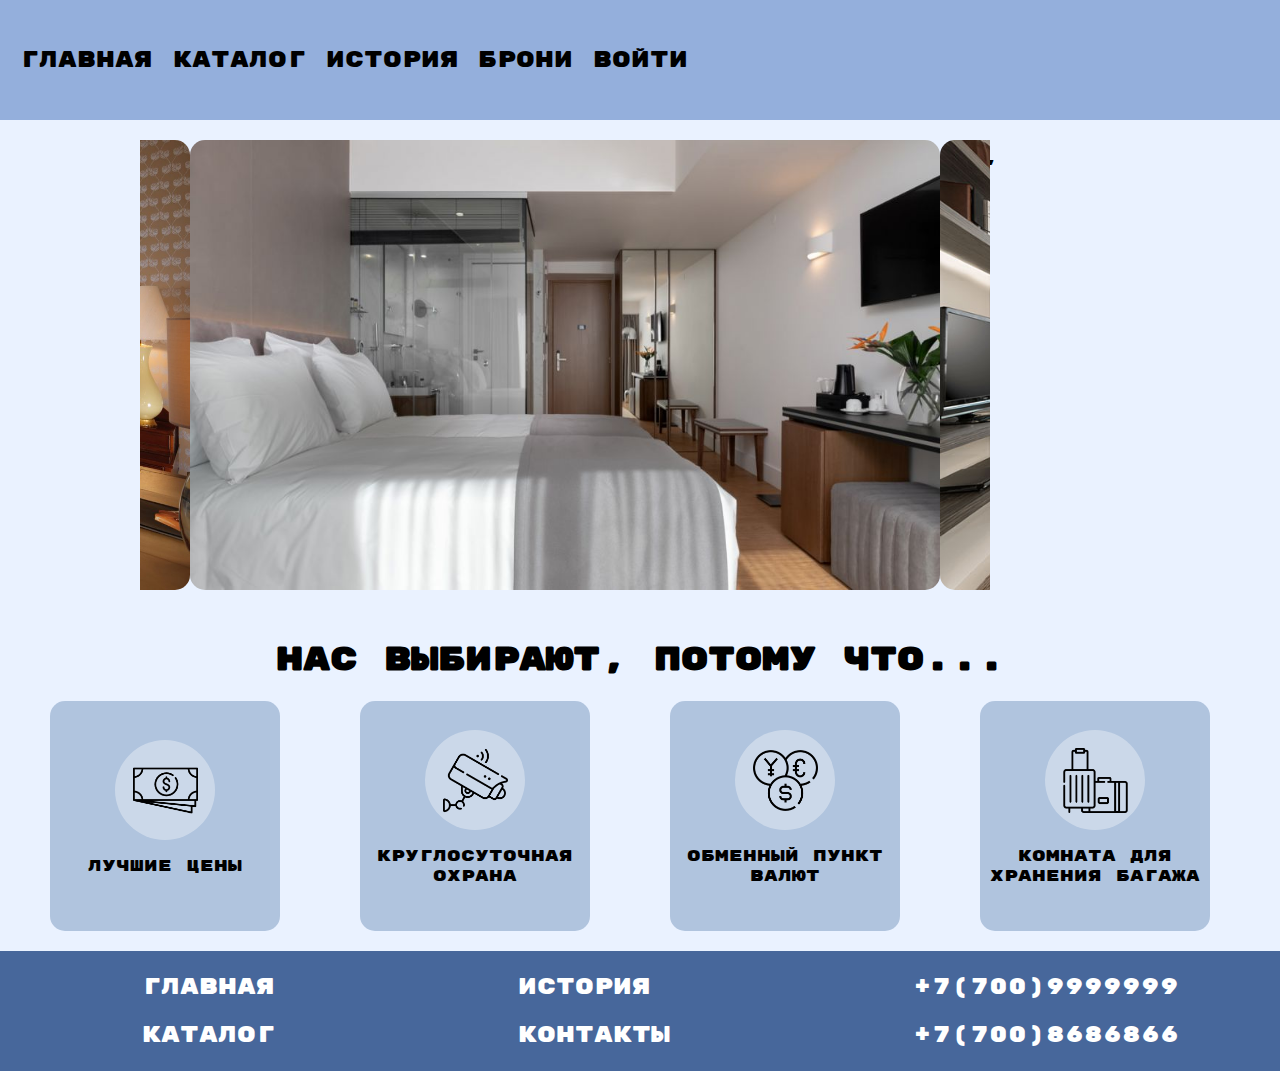
==== index.html @ e5cd8ad1 "update" ====
<!DOCTYPE html>
<html lang="en">
<head>
    <meta charset="UTF-8">
    <meta name="viewport" content="width=device-width, initial-scale=1.0">
    <title>Main</title>
    <script src="https://code.jquery.com/jquery-3.6.0.min.js"
        integrity="sha256-/xUj+3OJU5yExlq6GSYGSHk7tPXikynS7ogEvDej/m4=" crossorigin="anonymous">
        </script>
    <link rel="stylesheet" href="./css/style.css">
    <link rel="stylesheet" href="./css/header&footer.css">
    <link rel="preconnect" href="https://fonts.gstatic.com">
    <link href="https://fonts.googleapis.com/css2?family=Rubik+Mono+One&display=swap" rel="stylesheet">
</head>
<body>
    <header id="header" class="f">
        <ul id="menu">
            <li class="menu_p">
                <a href="index.html" class="menu_pText">главная</a>
            </li>
            <li class="menu_p">
                <a href="catalog.html" class="menu_pText">каталог</a>
            </li>
            <li class="menu_p">
                <a href="history.htlm" class="menu_pText">история брони</a>
            </li>
            <li class="menu_p">
                <a href="login.html" class="menu_pText">войти</a>
            </li>
            <div id="menu_logo">
                <img src="" alt="" id="menu_logoImg">
            </div>
        </ul>
    </header>
    <div id="body">
        <div class="row">
            <div class="slider imgs">
                <img src="./imgs/standardroom_1878.jpg" alt="" class="sliderImgs">
                <img src="./imgs/junior-1.jpg" alt="" class="sliderImgs">
                <img src="./imgs/superior-room-twin.jpg" alt="" class="sliderImgs">
                <img src="./imgs/kingroom.jpg" alt="" class="sliderImgs">
            </div>
            <div class="text">
                <p>отель "АСТАНА"</p>
            </div>
        </div>
        <h1>нас выбирают, потому что...</h1>
        <div class="wrapper">
            <div class="card">
                <div class="cardImgBlock">
                    <img src="./imgs/cash.png" alt="" class="card_img">
                </div>
                
                <p>лучшие цены</p>
            </div>
            <div class="card">
                <div class="cardImgBlock">
                    <img src="./imgs/surveillance.png" alt="" class="card_img">
                </div>
                <p>круглосуточная охрана</p>
            </div>
            <div class="card">
                <div class="cardImgBlock">
                    <img src="./imgs/exchange.png" alt="" class="card_img">
                </div>
                <p>обменный пункт валют</p>
            </div>
            <div class="card">
                <div class="cardImgBlock">
                    <img src="./imgs/suitcase.png" alt="" class="card_img">
                </div>
                <p>комната для хранения багажа</p>
            </div>
        </div>
    </div>
    <footer id="footer" class="f">
        <ul class="fMenu">
            <li class="menu_p">
                <a href="index.html" class="menu_pText white">главная</a>
            </li>
            <li class="menu_p">
                <a href="catalog.html" class="menu_pText white">каталог</a>
            </li>
        </ul>
        <ul class="fMenu">
            <li class="menu_p">
                <a href="history.hlml" class="menu_pText white">история</a>
            </li>
            <li class="menu_p">
                <a href="contacts.html" class="menu_pText white">контакты</a>
            </li>
        </ul>
        <ul class="fMenu">
            <li class="menu_p">
                <a href="" class="menu_pText white">+7(700)9999999</a>
            </li>
            <li class="menu_p">
                <a href="" class="menu_pText white">+7(700)8686866</a>
            </li>
        </ul>
    </footer>
    <script src="./js/slick.min.js"></script>
    <script src="./js/script.js"></script>
</body>
</html>
---- css/style.css ----
#body{
    font-family: 'Rubik Mono One';
    background-color: #EAF2FF;
    padding: 20px;
}
.row{
    display: grid;
    grid-template-columns: 600px 400px;
    justify-content: space-around;
}
.imgs{
    width: 850px;
    height: 450px;
    border-radius: 15px;
    
}
.sliderImgs{
    width: 810px;
    height: 450px;
    border-radius: 15px;
}
h1{
    text-align: center;
    margin-top: 50px;
}
.wrapper{
    display: grid;
    grid-template-columns: 250px 250px 250px 250px;
    justify-content: space-around;
    
}
.card{
    width: 230px;
    height: 230px;
    border-radius: 15px;
    background-color: lightsteelblue;
    display: flex;
    flex-direction: column;
    align-items: center;
    text-align: center;
    justify-content: center;
}
.cardImgBlock{
    width: 100px;
    height: 100px;
    border-radius: 50%;
    background-color: rgba(255, 255, 255, 0.349);
    display: flex;
    justify-content: center;
    
    align-items: center;
}
.card_img{
    width: 65px;
    height: 65px;
}


.slick-track{
    display: flex;
    align-items: flex-start;
}
.slick-list{
    overflow: hidden ;
}
.slider-items{
    outline: none;
}
.slider .slick-arrow{
    position: absolute;
    top: 50%;
    z-index: 10;
    font-size: 0;
    width: 40px;
    height: 40px;

}
.slider{
    position: relative;
    padding: 0 60px;
    border-radius: 15px;
}

.slider .slick-prev{
left: 0;
background: url(./img/sl-arrow_l.svg)  100%;
background-size: cover;
border: none !important;
outline: none;
margin-left: 10px;
}
.slider .slick-dots{
    display: flex;
    align-items:center;
justify-content: center;
}
.slider .slick-dots li{
    list-style: none;
    margin: 10px 0;
}
.slider .slick-dots button{
  font-size: 0;
  width: 10px;
  height: 10px;
  background-color: white;
  border-radius: 50%;  
}
.slider .slick-next{
    right: 0;
    background: url(./img/sl-arrow_r.svg)  100%;
    background-size: cover;
    border: none !important;
    outline: none;
    margin-right: 10px;
}
---- css/header&footer.css ----
.f{
    font-family: 'Rubik Mono One';
}
#header{
    background-color: #94AFDC;
    height: 120px;
    width: 100%;
    display: flex;
    flex-direction: row;
    align-items: center;
}
body{
    margin: 0;
}
#menu{
    list-style: none;
    display: flex;
    flex-direction: row;
    padding: 10px;
    margin: 0;
}
.menu_p{
    padding: 10px;
}
.menu_pText{
    text-decoration: none;
    color: black;
    font-size: 22px;
}
.menu_pText:hover{
    color: lightslategray;
}
#footer{
    background-color: #47679B;
    width: 100%;
    height: 120px;
    display: flex;
    flex-direction: row;
    align-items: center;
    justify-content: space-around;
}
.fMenu{
    list-style: none;
}
.white{
    color: white;
}
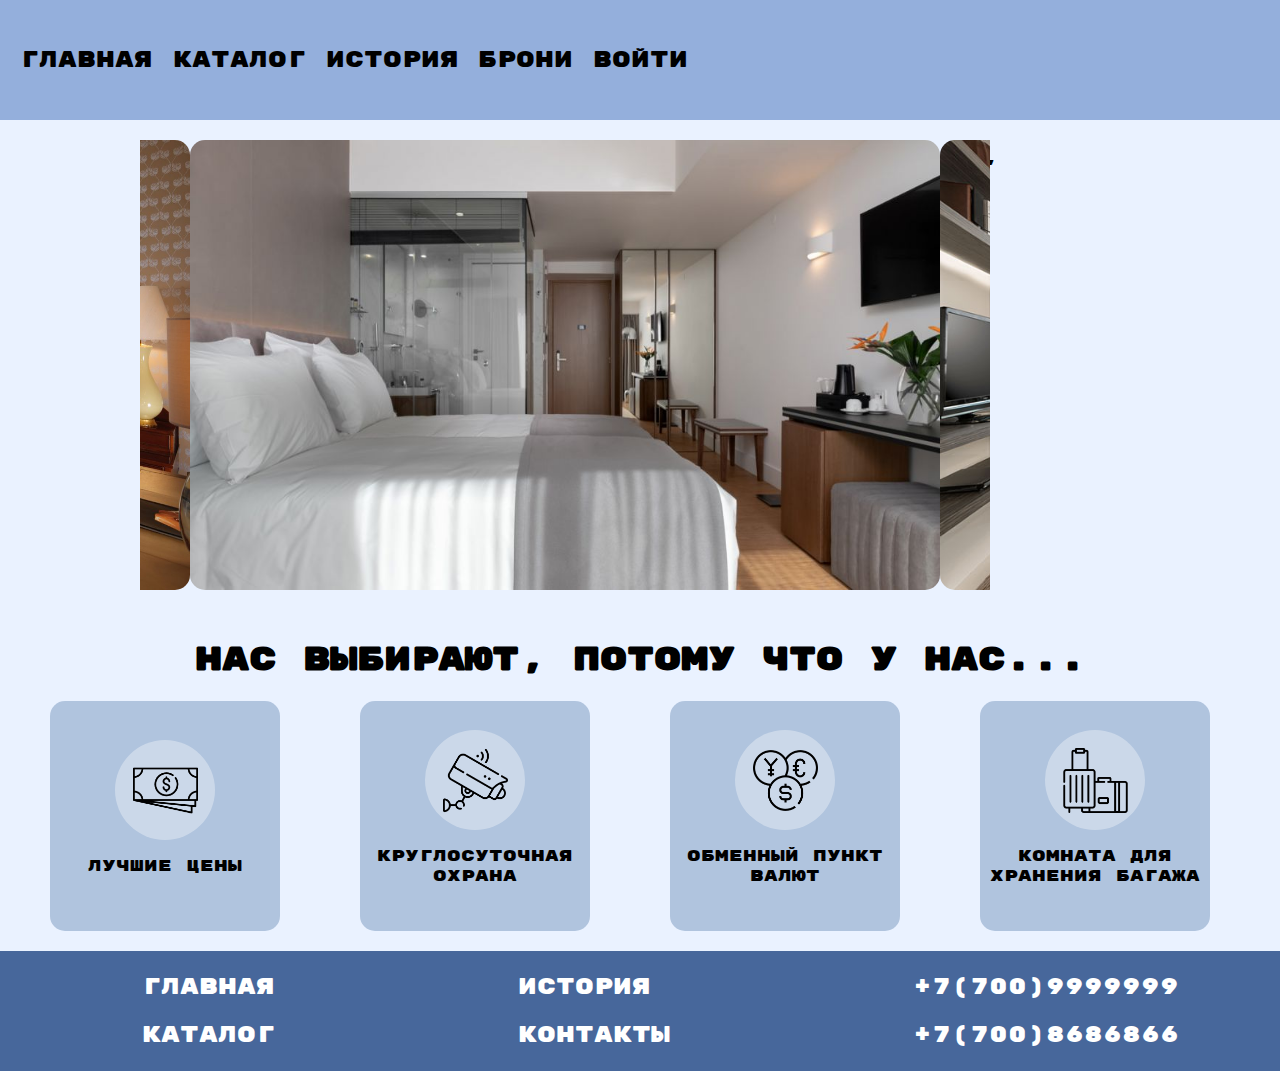
==== commit 060b6f71: "update" ====
--- a/index.html
+++ b/index.html
@@ -44,7 +44,7 @@
                 <p>отель "АСТАНА"</p>
             </div>
         </div>
-        <h1>нас выбирают, потому что...</h1>
+        <h1>нас выбирают, потому что у нас...</h1>
         <div class="wrapper">
             <div class="card">
                 <div class="cardImgBlock">
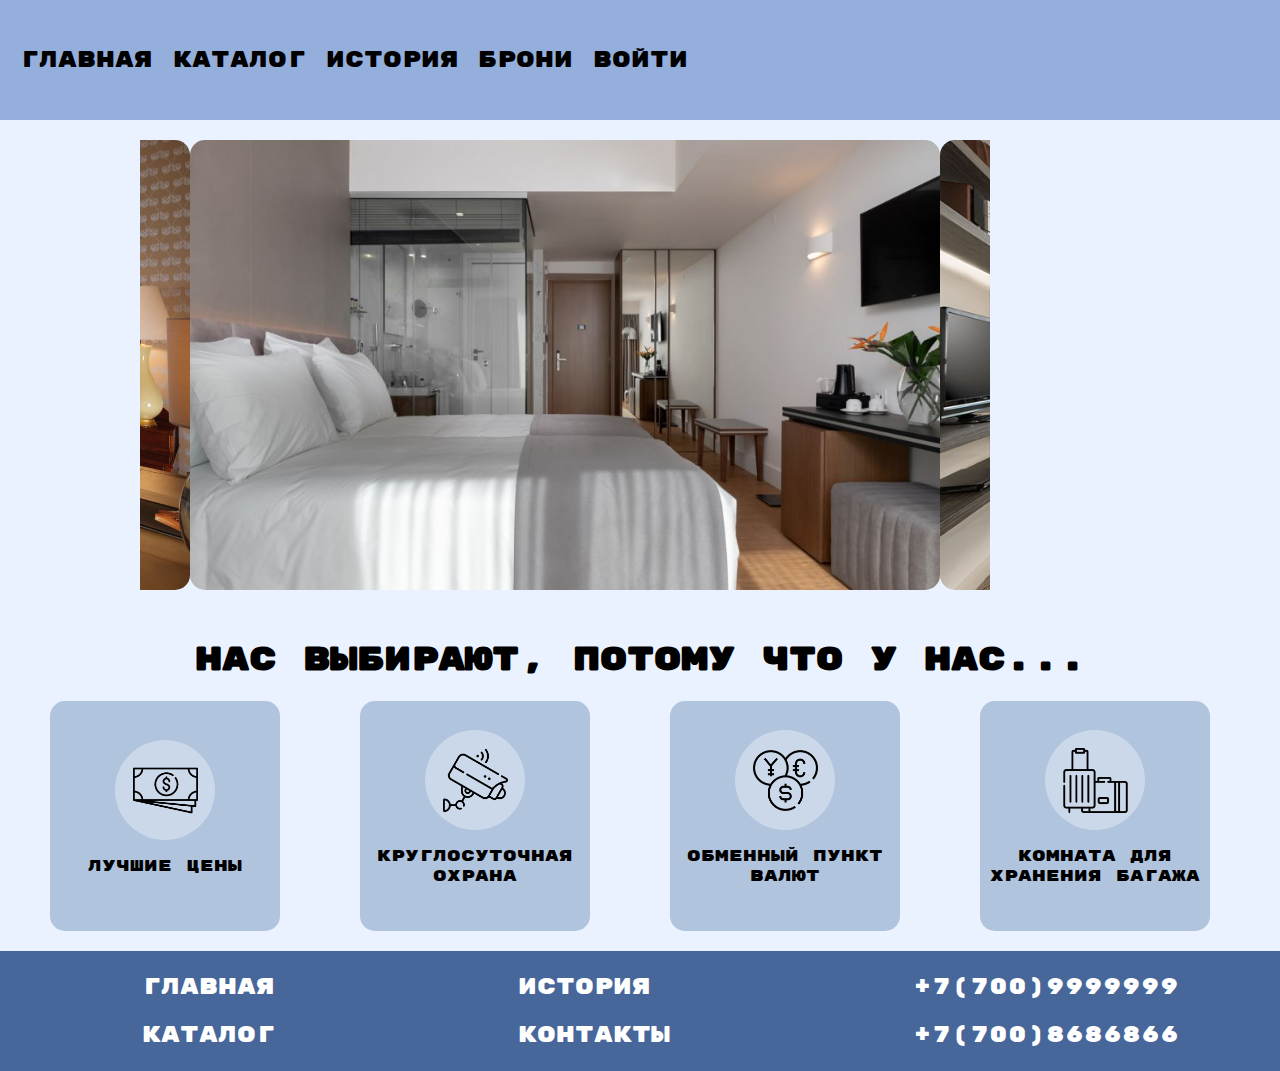
==== commit 4027fa2c: "update" ====
--- a/index.html
+++ b/index.html
@@ -22,7 +22,7 @@
                 <a href="catalog.html" class="menu_pText">каталог</a>
             </li>
             <li class="menu_p">
-                <a href="history.htlm" class="menu_pText">история брони</a>
+                <a href="history.html" class="menu_pText">история брони</a>
             </li>
             <li class="menu_p">
                 <a href="login.html" class="menu_pText">войти</a>
@@ -41,7 +41,7 @@
                 <img src="./imgs/kingroom.jpg" alt="" class="sliderImgs">
             </div>
             <div class="text">
-                <p>отель "АСТАНА"</p>
+                <p>отель </p>
             </div>
         </div>
         <h1>нас выбирают, потому что у нас...</h1>
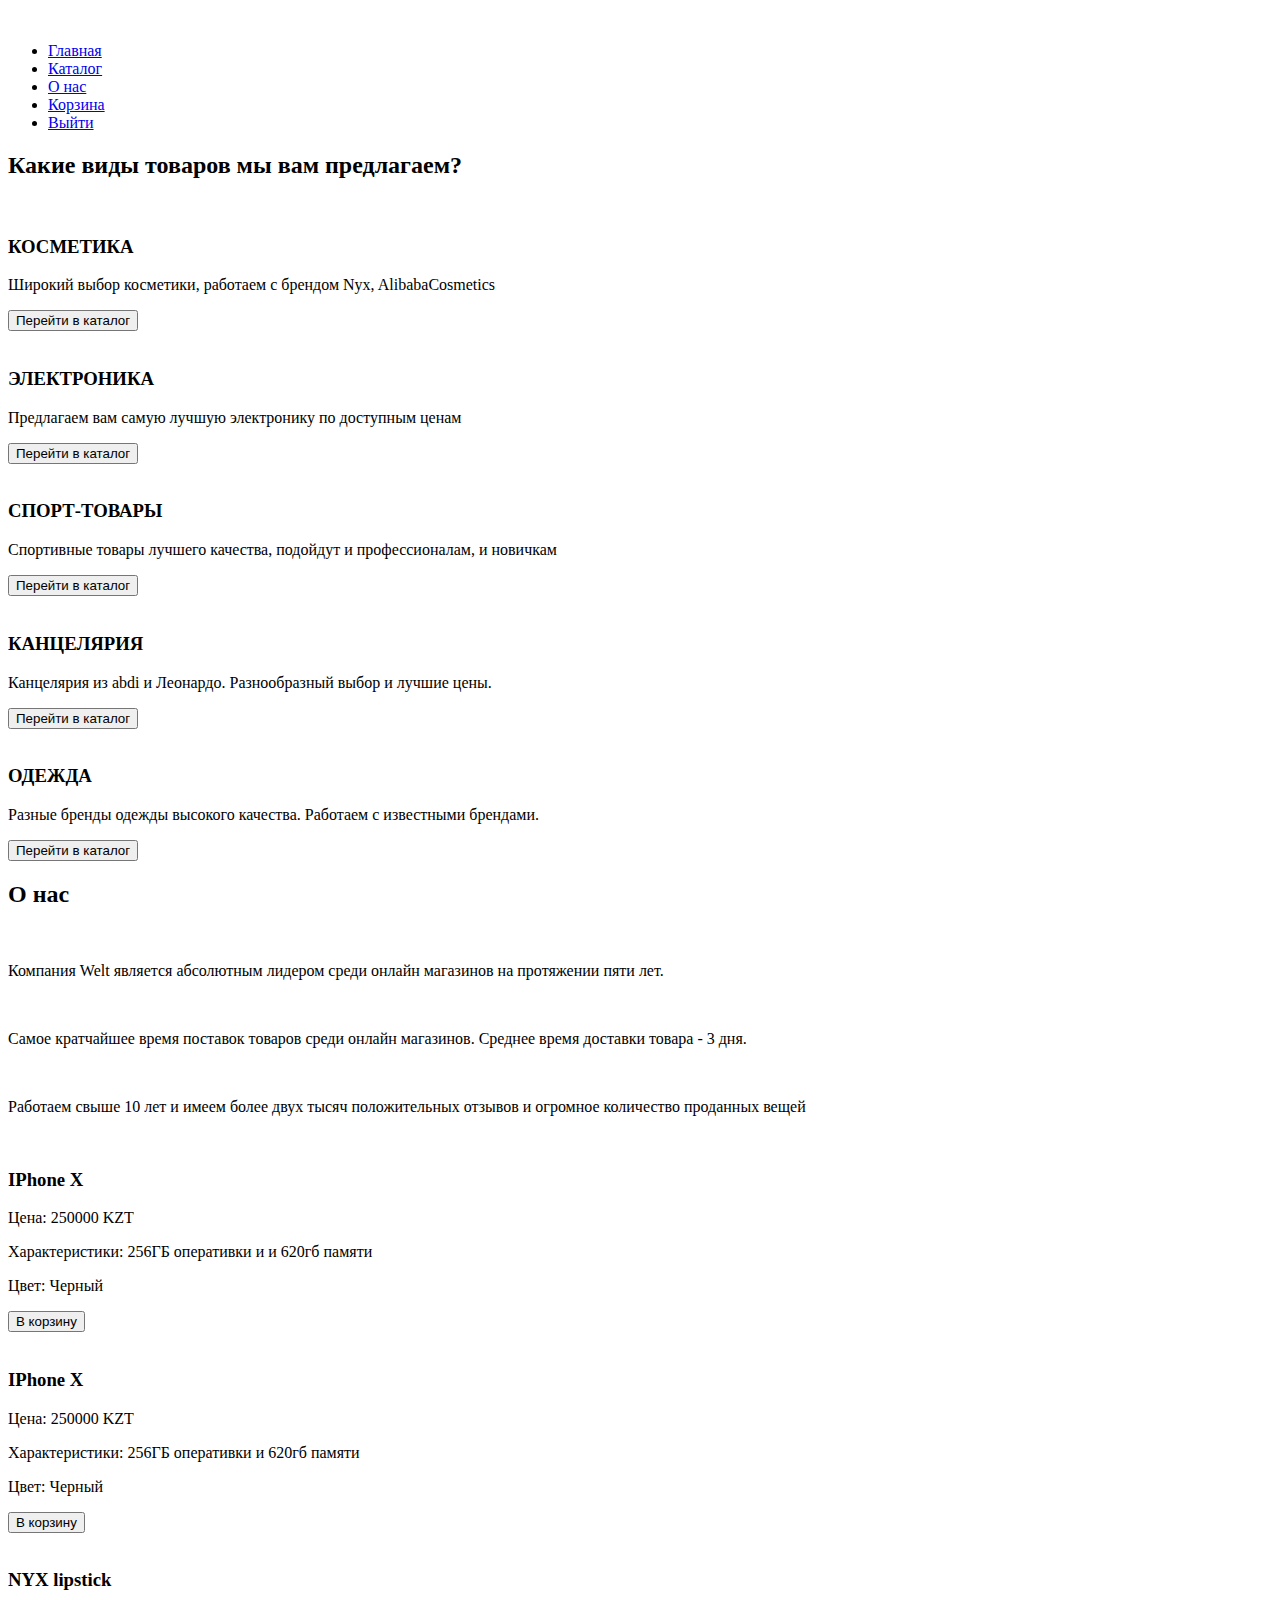
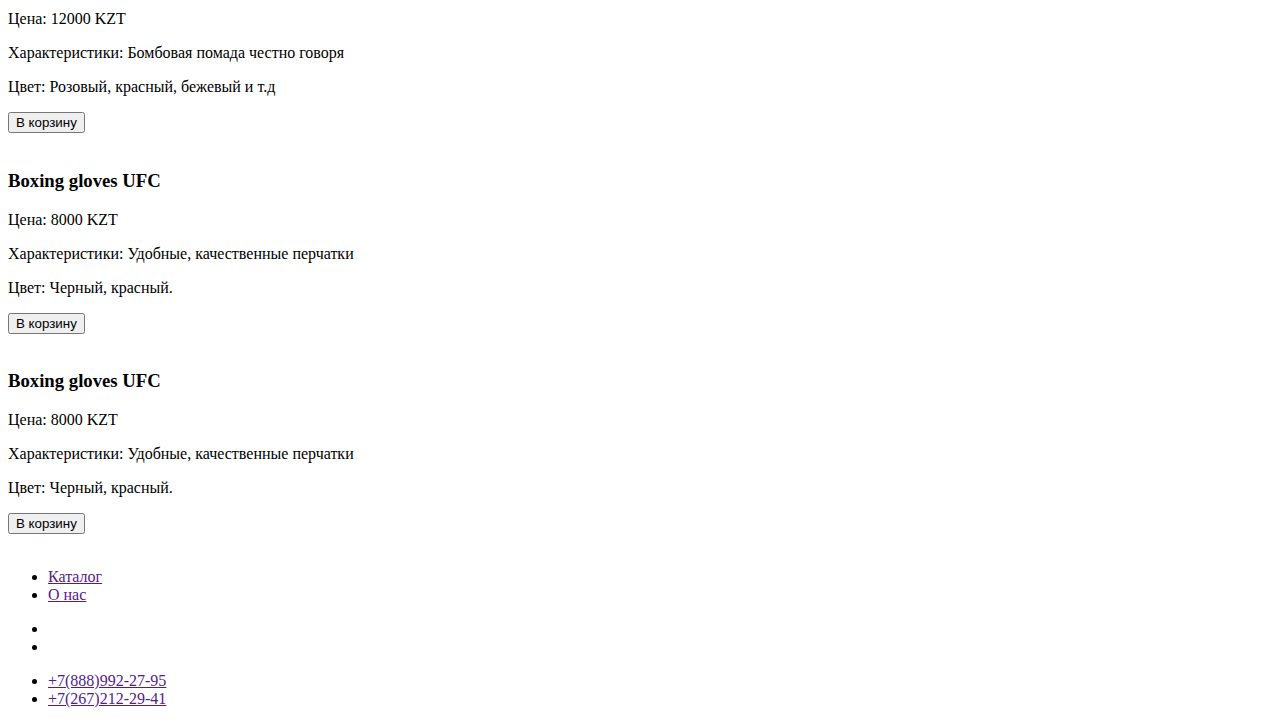
==== commit 8266aed2: "u" ====
--- a/index.html
+++ b/index.html
@@ -1,105 +1,197 @@
 <!DOCTYPE html>
 <html lang="en">
+
 <head>
     <meta charset="UTF-8">
+    <meta http-equiv="X-UA-Compatible" content="IE=edge">
     <meta name="viewport" content="width=device-width, initial-scale=1.0">
-    <title>Main</title>
+    <title>Document</title>
+    <link rel="stylesheet" href="style.css">
     <script src="https://code.jquery.com/jquery-3.6.0.min.js"
         integrity="sha256-/xUj+3OJU5yExlq6GSYGSHk7tPXikynS7ogEvDej/m4=" crossorigin="anonymous">
         </script>
-    <link rel="stylesheet" href="./css/style.css">
-    <link rel="stylesheet" href="./css/header&footer.css">
     <link rel="preconnect" href="https://fonts.gstatic.com">
-    <link href="https://fonts.googleapis.com/css2?family=Rubik+Mono+One&display=swap" rel="stylesheet">
+    <link href="https://fonts.googleapis.com/css2?family=Montserrat&display=swap" rel="stylesheet">
 </head>
+
 <body>
-    <header id="header" class="f">
-        <ul id="menu">
-            <li class="menu_p">
-                <a href="index.html" class="menu_pText">главная</a>
-            </li>
-            <li class="menu_p">
-                <a href="catalog.html" class="menu_pText">каталог</a>
-            </li>
-            <li class="menu_p">
-                <a href="history.html" class="menu_pText">история брони</a>
-            </li>
-            <li class="menu_p">
-                <a href="login.html" class="menu_pText">войти</a>
-            </li>
-            <div id="menu_logo">
-                <img src="" alt="" id="menu_logoImg">
+    <header id="header">
+        <div id="logo">
+            <img src="img/logo.png" alt="" id="logoImg">
+        </div>
+        <div id="menuP">
+            <ul class="menu">
+                <li class="menuPunkt"><a href="index.html" class="white">Главная</a></li>
+                <li class="menuPunkt"><a href="#" class="white">Каталог</a></li>
+                <li class="menuPunkt"><a href="aboutUs.html" class="white">О нас</a></li>
+                <li class="menuPunkt"><a href="cart.html" class="white">Корзина</a></li>
+                <li class="menuPunkt"><a href="login.html" id="link" class="white">Выйти</a></li>
+            </ul>
+        </div>
+    </header>
+    <h2 class="h2 white">Какие виды товаров мы вам предлагаем?</h2>
+
+    <div class="cards slider">
+        <div class="card">
+            <img src="img/image 0.png" alt="" class="image">
+            <div class="text">
+                <h3 class="h3">КОСМЕТИКА</h3>
+                <p>Широкий выбор косметики, работаем с брендом <span>Nyx</span>, <span>AlibabaCosmetics</span></p>
             </div>
-        </ul>
-    </header>
-    <div id="body">
-        <div class="row">
-            <div class="slider imgs">
-                <img src="./imgs/standardroom_1878.jpg" alt="" class="sliderImgs">
-                <img src="./imgs/junior-1.jpg" alt="" class="sliderImgs">
-                <img src="./imgs/superior-room-twin.jpg" alt="" class="sliderImgs">
-                <img src="./imgs/kingroom.jpg" alt="" class="sliderImgs">
+            <button class="btn" onclick="katalog()">Перейти в каталог</button>
+        </div>
+        <div class="card">
+            <img src="img/image 1.png" alt="" class="image">
+            <div class="text">
+                <h3 class="h3">ЭЛЕКТРОНИКА</h3>
+                <p>Предлагаем вам самую
+                    <span>лучшую</span> электронику по
+                    <span>доступным</span> ценам
+                </p>
             </div>
+            <button class="btn" onclick="katalog()">Перейти в каталог</button>
+        </div>
+        <div class="card">
+            <img src="img/image 2.png" alt="" class="image">
             <div class="text">
-                <p>отель </p>
+                <h3 class="h3">СПОРТ-ТОВАРЫ</h3>
+                <p>Спортивные товары лучшего качества, подойдут и <span>профессионалам</span>, и <span>новичкам</span>
+                </p>
+
             </div>
+            <button class="btn" onclick="katalog()">Перейти в каталог</button>
         </div>
-        <h1>нас выбирают, потому что у нас...</h1>
-        <div class="wrapper">
-            <div class="card">
-                <div class="cardImgBlock">
-                    <img src="./imgs/cash.png" alt="" class="card_img">
+        <div class="card">
+            <img src="img/image 3.png" alt="" class="image">
+            <div class="text">
+                <h3 class="h3">КАНЦЕЛЯРИЯ</h3>
+                <p>Канцелярия из <span>abdi</span> и <span>Леонардо</span>. Разнообразный выбор и лучшие цены.</p>
+            </div>
+            <button class="btn" onclick="katalog()">Перейти в каталог</button>
+        </div>
+        <div class="card">
+            <img src="img/image 4.png" alt="" class="image">
+            <div class="text">
+                <h3 class="h3">ОДЕЖДА</h3>
+                <p>Разные бренды одежды <span>высокого</span> качества. Работаем с известными брендами.</p>
+            </div>
+            <button class="btn" onclick="katalog()">Перейти в каталог</button>
+        </div>
+    </div>
+    <div id="aboutUs">
+        <h2 class="h2">О нас</h2>
+        <div id="info_aboutUs">
+            <div class="info">
+                <div class="logo_aboutUs">
+                    <img src="img/logoau1.png" alt="" class="img_aboutUs">
                 </div>
-                
-                <p>лучшие цены</p>
+                <div class="text">
+                    <p>Компания Welt является <span>абсолютным лидером</span> среди онлайн магазинов на протяжении пяти
+                        лет.</p>
+                </div>
             </div>
-            <div class="card">
-                <div class="cardImgBlock">
-                    <img src="./imgs/surveillance.png" alt="" class="card_img">
+            <div class="info">
+                <div class="logo_aboutUs">
+                    <img src="img/logoau2.png" alt="" class="img_aboutUs">
                 </div>
-                <p>круглосуточная охрана</p>
+                <div class="text">
+                    <p>Самое кратчайшее время поставок товаров среди онлайн магазинов. Среднее время доставки товара -
+                        <span>3 дня.</span>
+                    </p>
+                </div>
             </div>
-            <div class="card">
-                <div class="cardImgBlock">
-                    <img src="./imgs/exchange.png" alt="" class="card_img">
+            <div class="info">
+                <div class="logo_aboutUs">
+                    <img src="img/logoau3.png" alt="" class="img_aboutUs">
                 </div>
-                <p>обменный пункт валют</p>
-            </div>
-            <div class="card">
-                <div class="cardImgBlock">
-                    <img src="./imgs/suitcase.png" alt="" class="card_img">
+                <div class="text">
+                    <p>Работаем свыше <span>10 лет</span> и имеем более двух тысяч <span>положительных </span>отзывов и
+                        огромное количество проданных вещей</p>
                 </div>
-                <p>комната для хранения багажа</p>
             </div>
         </div>
     </div>
-    <footer id="footer" class="f">
-        <ul class="fMenu">
-            <li class="menu_p">
-                <a href="index.html" class="menu_pText white">главная</a>
-            </li>
-            <li class="menu_p">
-                <a href="catalog.html" class="menu_pText white">каталог</a>
-            </li>
-        </ul>
-        <ul class="fMenu">
-            <li class="menu_p">
-                <a href="history.hlml" class="menu_pText white">история</a>
-            </li>
-            <li class="menu_p">
-                <a href="contacts.html" class="menu_pText white">контакты</a>
-            </li>
-        </ul>
-        <ul class="fMenu">
-            <li class="menu_p">
-                <a href="" class="menu_pText white">+7(700)9999999</a>
-            </li>
-            <li class="menu_p">
-                <a href="" class="menu_pText white">+7(700)8686866</a>
-            </li>
-        </ul>
+    <div id="catalog">
+        <div id="items" class="slider">
+            <div class="item">
+                <img src="img/item1.png" alt="" class="itemImage">
+                <div class="itemText">
+                    <h3 class="h3">IPhone X</h3>
+                    <p><span>Цена:</span> 250000 KZT</p>
+                    <p><span>Характеристики:</span> 256ГБ оперативки и и 620гб памяти</p>
+                    <p><span>Цвет:</span> Черный</p>
+                </div>
+                <button class="btn">В корзину</button>
+            </div>
+            <div class="item">
+                <img src="img/item1.png" alt="" class="itemImage">
+                <div class="itemText">
+                    <h3 class="h3">IPhone X</h3>
+                    <p><span>Цена:</span> 250000 KZT</p>
+                    <p><span>Характеристики:</span> 256ГБ оперативки и 620гб памяти</p>
+                    <p><span>Цвет:</span> Черный</p>
+                </div>
+                <button class="btn">В корзину</button>
+            </div>
+            <div class="item">
+
+                <img src="img/item2.png" alt="" class="itemImage">
+
+                <div class="itemText">
+                    <h3 class="h3">NYX lipstick</h3>
+                    <p><span>Цена:</span> 12000 KZT</p>
+                    <p><span>Характеристики:</span> Бомбовая помада честно говоря</p>
+                    <p><span>Цвет:</span> Розовый, красный, бежевый и т.д</p>
+                </div>
+                <button class="btn">В корзину</button>
+            </div>
+            <div class="item">
+
+                <img src="img/item3.png" alt="" class="itemImage">
+
+                <div class="itemText">
+                    <h3 class="h3">Boxing gloves UFC</h3>
+                    <p><span>Цена:</span> 8000 KZT</p>
+                    <p><span>Характеристики:</span> Удобные, качественные перчатки</p>
+                    <p><span>Цвет:</span> Черный, красный.</p>
+                </div>
+                <button class="btn">В корзину</button>
+            </div>
+            <div class="item">
+
+                <img src="img/item3.png" alt="" class="itemImage">
+
+                <div class="itemText">
+                    <h3 class="h3">Boxing gloves UFC</h3>
+                    <p><span>Цена:</span> 8000 KZT</p>
+                    <p><span>Характеристики:</span> Удобные, качественные перчатки</p>
+                    <p><span>Цвет:</span> Черный, красный.</p>
+                </div>
+                <button class="btn">В корзину</button>
+            </div>
+        </div>
+    </div>
+    <footer id="footer">
+        <div id="logo">
+            <img src="img/logo.png" alt="" id="logoImg">
+        </div>
+        <div class="menu">
+            <ul class="fMenu">
+                <li class="mfPunkt"><a href="">Каталог</a></li>
+                <li class="mfPunkt"><a href="">О нас</a></li>
+            </ul>
+            <ul class="fMenuImg">
+                <li class="mfPunkt"><img src="img/fImg1.png" alt="" class="fImg"></li>
+                <li class="mfPunkt"><img src="img/fImg2.png" alt="" class="fImg"></li>
+            </ul>
+            <ul class="fMenuNum">
+                <li class="mfPunkt"><a href="">+7(888)992-27-95</a></li>
+                <li class="mfPunkt"><a href="">+7(267)212-29-41</a></li>
+            </ul>
+        </div>
     </footer>
-    <script src="./js/slick.min.js"></script>
-    <script src="./js/script.js"></script>
+    <script src="slick.min.js"></script>
+    <script src="script.js"></script>
 </body>
+
 </html>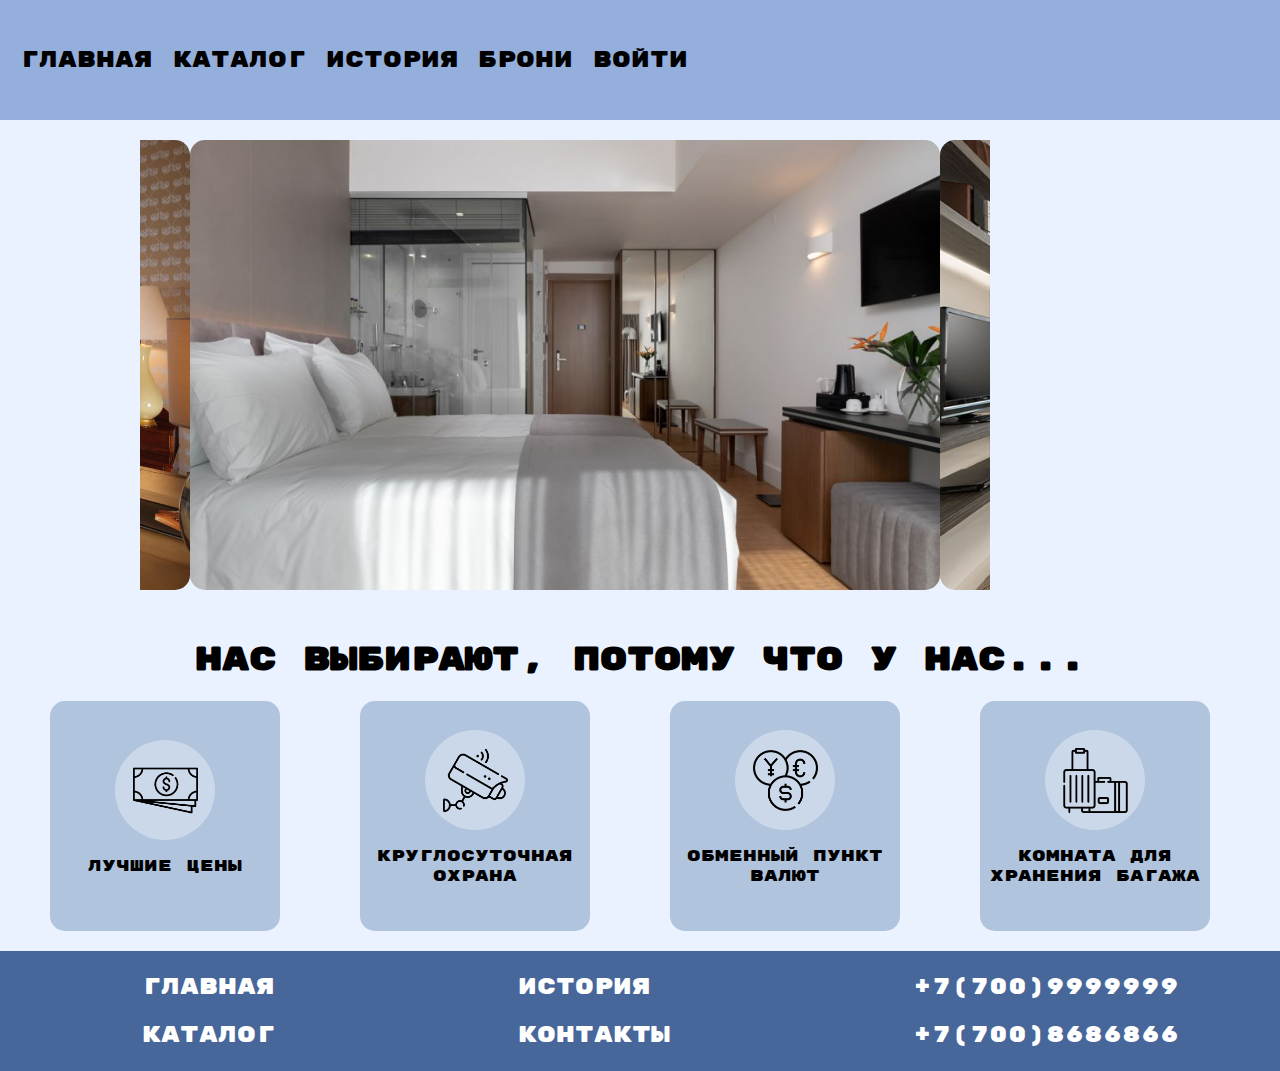
==== commit 8f9b30f5: "Create index.html" ====
--- a/index.html
+++ b/index.html
@@ -1,197 +1,105 @@
 <!DOCTYPE html>
 <html lang="en">
-
 <head>
     <meta charset="UTF-8">
-    <meta http-equiv="X-UA-Compatible" content="IE=edge">
     <meta name="viewport" content="width=device-width, initial-scale=1.0">
-    <title>Document</title>
-    <link rel="stylesheet" href="style.css">
+    <title>Main</title>
     <script src="https://code.jquery.com/jquery-3.6.0.min.js"
         integrity="sha256-/xUj+3OJU5yExlq6GSYGSHk7tPXikynS7ogEvDej/m4=" crossorigin="anonymous">
         </script>
+    <link rel="stylesheet" href="./css/style.css">
+    <link rel="stylesheet" href="./css/header&footer.css">
     <link rel="preconnect" href="https://fonts.gstatic.com">
-    <link href="https://fonts.googleapis.com/css2?family=Montserrat&display=swap" rel="stylesheet">
+    <link href="https://fonts.googleapis.com/css2?family=Rubik+Mono+One&display=swap" rel="stylesheet">
 </head>
-
 <body>
-    <header id="header">
-        <div id="logo">
-            <img src="img/logo.png" alt="" id="logoImg">
+    <header id="header" class="f">
+        <ul id="menu">
+            <li class="menu_p">
+                <a href="index.html" class="menu_pText">главная</a>
+            </li>
+            <li class="menu_p">
+                <a href="catalog.html" class="menu_pText">каталог</a>
+            </li>
+            <li class="menu_p">
+                <a href="history.html" class="menu_pText">история брони</a>
+            </li>
+            <li class="menu_p">
+                <a href="login.html" class="menu_pText">войти</a>
+            </li>
+            <div id="menu_logo">
+                <img src="" alt="" id="menu_logoImg">
+            </div>
+        </ul>
+    </header>
+    <div id="body">
+        <div class="row">
+            <div class="slider imgs">
+                <img src="./imgs/standardroom_1878.jpg" alt="" class="sliderImgs">
+                <img src="./imgs/junior-1.jpg" alt="" class="sliderImgs">
+                <img src="./imgs/superior-room-twin.jpg" alt="" class="sliderImgs">
+                <img src="./imgs/kingroom.jpg" alt="" class="sliderImgs">
+            </div>
+            <div class="text">
+                <p>отель </p>
+            </div>
         </div>
-        <div id="menuP">
-            <ul class="menu">
-                <li class="menuPunkt"><a href="index.html" class="white">Главная</a></li>
-                <li class="menuPunkt"><a href="#" class="white">Каталог</a></li>
-                <li class="menuPunkt"><a href="aboutUs.html" class="white">О нас</a></li>
-                <li class="menuPunkt"><a href="cart.html" class="white">Корзина</a></li>
-                <li class="menuPunkt"><a href="login.html" id="link" class="white">Выйти</a></li>
-            </ul>
-        </div>
-    </header>
-    <h2 class="h2 white">Какие виды товаров мы вам предлагаем?</h2>
-
-    <div class="cards slider">
-        <div class="card">
-            <img src="img/image 0.png" alt="" class="image">
-            <div class="text">
-                <h3 class="h3">КОСМЕТИКА</h3>
-                <p>Широкий выбор косметики, работаем с брендом <span>Nyx</span>, <span>AlibabaCosmetics</span></p>
+        <h1>нас выбирают, потому что у нас...</h1>
+        <div class="wrapper">
+            <div class="card">
+                <div class="cardImgBlock">
+                    <img src="./imgs/cash.png" alt="" class="card_img">
+                </div>
+                
+                <p>лучшие цены</p>
             </div>
-            <button class="btn" onclick="katalog()">Перейти в каталог</button>
-        </div>
-        <div class="card">
-            <img src="img/image 1.png" alt="" class="image">
-            <div class="text">
-                <h3 class="h3">ЭЛЕКТРОНИКА</h3>
-                <p>Предлагаем вам самую
-                    <span>лучшую</span> электронику по
-                    <span>доступным</span> ценам
-                </p>
+            <div class="card">
+                <div class="cardImgBlock">
+                    <img src="./imgs/surveillance.png" alt="" class="card_img">
+                </div>
+                <p>круглосуточная охрана</p>
             </div>
-            <button class="btn" onclick="katalog()">Перейти в каталог</button>
-        </div>
-        <div class="card">
-            <img src="img/image 2.png" alt="" class="image">
-            <div class="text">
-                <h3 class="h3">СПОРТ-ТОВАРЫ</h3>
-                <p>Спортивные товары лучшего качества, подойдут и <span>профессионалам</span>, и <span>новичкам</span>
-                </p>
-
+            <div class="card">
+                <div class="cardImgBlock">
+                    <img src="./imgs/exchange.png" alt="" class="card_img">
+                </div>
+                <p>обменный пункт валют</p>
             </div>
-            <button class="btn" onclick="katalog()">Перейти в каталог</button>
-        </div>
-        <div class="card">
-            <img src="img/image 3.png" alt="" class="image">
-            <div class="text">
-                <h3 class="h3">КАНЦЕЛЯРИЯ</h3>
-                <p>Канцелярия из <span>abdi</span> и <span>Леонардо</span>. Разнообразный выбор и лучшие цены.</p>
-            </div>
-            <button class="btn" onclick="katalog()">Перейти в каталог</button>
-        </div>
-        <div class="card">
-            <img src="img/image 4.png" alt="" class="image">
-            <div class="text">
-                <h3 class="h3">ОДЕЖДА</h3>
-                <p>Разные бренды одежды <span>высокого</span> качества. Работаем с известными брендами.</p>
-            </div>
-            <button class="btn" onclick="katalog()">Перейти в каталог</button>
-        </div>
-    </div>
-    <div id="aboutUs">
-        <h2 class="h2">О нас</h2>
-        <div id="info_aboutUs">
-            <div class="info">
-                <div class="logo_aboutUs">
-                    <img src="img/logoau1.png" alt="" class="img_aboutUs">
+            <div class="card">
+                <div class="cardImgBlock">
+                    <img src="./imgs/suitcase.png" alt="" class="card_img">
                 </div>
-                <div class="text">
-                    <p>Компания Welt является <span>абсолютным лидером</span> среди онлайн магазинов на протяжении пяти
-                        лет.</p>
-                </div>
-            </div>
-            <div class="info">
-                <div class="logo_aboutUs">
-                    <img src="img/logoau2.png" alt="" class="img_aboutUs">
-                </div>
-                <div class="text">
-                    <p>Самое кратчайшее время поставок товаров среди онлайн магазинов. Среднее время доставки товара -
-                        <span>3 дня.</span>
-                    </p>
-                </div>
-            </div>
-            <div class="info">
-                <div class="logo_aboutUs">
-                    <img src="img/logoau3.png" alt="" class="img_aboutUs">
-                </div>
-                <div class="text">
-                    <p>Работаем свыше <span>10 лет</span> и имеем более двух тысяч <span>положительных </span>отзывов и
-                        огромное количество проданных вещей</p>
-                </div>
+                <p>комната для хранения багажа</p>
             </div>
         </div>
     </div>
-    <div id="catalog">
-        <div id="items" class="slider">
-            <div class="item">
-                <img src="img/item1.png" alt="" class="itemImage">
-                <div class="itemText">
-                    <h3 class="h3">IPhone X</h3>
-                    <p><span>Цена:</span> 250000 KZT</p>
-                    <p><span>Характеристики:</span> 256ГБ оперативки и и 620гб памяти</p>
-                    <p><span>Цвет:</span> Черный</p>
-                </div>
-                <button class="btn">В корзину</button>
-            </div>
-            <div class="item">
-                <img src="img/item1.png" alt="" class="itemImage">
-                <div class="itemText">
-                    <h3 class="h3">IPhone X</h3>
-                    <p><span>Цена:</span> 250000 KZT</p>
-                    <p><span>Характеристики:</span> 256ГБ оперативки и 620гб памяти</p>
-                    <p><span>Цвет:</span> Черный</p>
-                </div>
-                <button class="btn">В корзину</button>
-            </div>
-            <div class="item">
-
-                <img src="img/item2.png" alt="" class="itemImage">
-
-                <div class="itemText">
-                    <h3 class="h3">NYX lipstick</h3>
-                    <p><span>Цена:</span> 12000 KZT</p>
-                    <p><span>Характеристики:</span> Бомбовая помада честно говоря</p>
-                    <p><span>Цвет:</span> Розовый, красный, бежевый и т.д</p>
-                </div>
-                <button class="btn">В корзину</button>
-            </div>
-            <div class="item">
-
-                <img src="img/item3.png" alt="" class="itemImage">
-
-                <div class="itemText">
-                    <h3 class="h3">Boxing gloves UFC</h3>
-                    <p><span>Цена:</span> 8000 KZT</p>
-                    <p><span>Характеристики:</span> Удобные, качественные перчатки</p>
-                    <p><span>Цвет:</span> Черный, красный.</p>
-                </div>
-                <button class="btn">В корзину</button>
-            </div>
-            <div class="item">
-
-                <img src="img/item3.png" alt="" class="itemImage">
-
-                <div class="itemText">
-                    <h3 class="h3">Boxing gloves UFC</h3>
-                    <p><span>Цена:</span> 8000 KZT</p>
-                    <p><span>Характеристики:</span> Удобные, качественные перчатки</p>
-                    <p><span>Цвет:</span> Черный, красный.</p>
-                </div>
-                <button class="btn">В корзину</button>
-            </div>
-        </div>
-    </div>
-    <footer id="footer">
-        <div id="logo">
-            <img src="img/logo.png" alt="" id="logoImg">
-        </div>
-        <div class="menu">
-            <ul class="fMenu">
-                <li class="mfPunkt"><a href="">Каталог</a></li>
-                <li class="mfPunkt"><a href="">О нас</a></li>
-            </ul>
-            <ul class="fMenuImg">
-                <li class="mfPunkt"><img src="img/fImg1.png" alt="" class="fImg"></li>
-                <li class="mfPunkt"><img src="img/fImg2.png" alt="" class="fImg"></li>
-            </ul>
-            <ul class="fMenuNum">
-                <li class="mfPunkt"><a href="">+7(888)992-27-95</a></li>
-                <li class="mfPunkt"><a href="">+7(267)212-29-41</a></li>
-            </ul>
-        </div>
+    <footer id="footer" class="f">
+        <ul class="fMenu">
+            <li class="menu_p">
+                <a href="index.html" class="menu_pText white">главная</a>
+            </li>
+            <li class="menu_p">
+                <a href="catalog.html" class="menu_pText white">каталог</a>
+            </li>
+        </ul>
+        <ul class="fMenu">
+            <li class="menu_p">
+                <a href="history.hlml" class="menu_pText white">история</a>
+            </li>
+            <li class="menu_p">
+                <a href="contacts.html" class="menu_pText white">контакты</a>
+            </li>
+        </ul>
+        <ul class="fMenu">
+            <li class="menu_p">
+                <a href="" class="menu_pText white">+7(700)9999999</a>
+            </li>
+            <li class="menu_p">
+                <a href="" class="menu_pText white">+7(700)8686866</a>
+            </li>
+        </ul>
     </footer>
-    <script src="slick.min.js"></script>
-    <script src="script.js"></script>
+    <script src="./js/slick.min.js"></script>
+    <script src="./js/script.js"></script>
 </body>
-
 </html>--- a/css/style.css
+++ b/css/style.css
@@ -0,0 +1,115 @@
+#body{
+    font-family: 'Rubik Mono One';
+    background-color: #EAF2FF;
+    padding: 20px;
+}
+.row{
+    display: grid;
+    grid-template-columns: 600px 400px;
+    justify-content: space-around;
+}
+.imgs{
+    width: 850px;
+    height: 450px;
+    border-radius: 15px;
+    
+}
+.sliderImgs{
+    width: 810px;
+    height: 450px;
+    border-radius: 15px;
+}
+h1{
+    text-align: center;
+    margin-top: 50px;
+}
+.wrapper{
+    display: grid;
+    grid-template-columns: 250px 250px 250px 250px;
+    justify-content: space-around;
+    
+}
+.card{
+    width: 230px;
+    height: 230px;
+    border-radius: 15px;
+    background-color: lightsteelblue;
+    display: flex;
+    flex-direction: column;
+    align-items: center;
+    text-align: center;
+    justify-content: center;
+}
+.cardImgBlock{
+    width: 100px;
+    height: 100px;
+    border-radius: 50%;
+    background-color: rgba(255, 255, 255, 0.349);
+    display: flex;
+    justify-content: center;
+    
+    align-items: center;
+}
+.card_img{
+    width: 65px;
+    height: 65px;
+}
+
+
+.slick-track{
+    display: flex;
+    align-items: flex-start;
+}
+.slick-list{
+    overflow: hidden ;
+}
+.slider-items{
+    outline: none;
+}
+.slider .slick-arrow{
+    position: absolute;
+    top: 50%;
+    z-index: 10;
+    font-size: 0;
+    width: 40px;
+    height: 40px;
+
+}
+.slider{
+    position: relative;
+    padding: 0 60px;
+    border-radius: 15px;
+}
+
+.slider .slick-prev{
+left: 0;
+background: url(./img/sl-arrow_l.svg)  100%;
+background-size: cover;
+border: none !important;
+outline: none;
+margin-left: 10px;
+}
+.slider .slick-dots{
+    display: flex;
+    align-items:center;
+justify-content: center;
+}
+.slider .slick-dots li{
+    list-style: none;
+    margin: 10px 0;
+}
+.slider .slick-dots button{
+  font-size: 0;
+  width: 10px;
+  height: 10px;
+  background-color: white;
+  border-radius: 50%;  
+}
+.slider .slick-next{
+    right: 0;
+    background: url(./img/sl-arrow_r.svg)  100%;
+    background-size: cover;
+    border: none !important;
+    outline: none;
+    margin-right: 10px;
+}--- a/css/header&footer.css
+++ b/css/header&footer.css
@@ -0,0 +1,47 @@
+.f{
+    font-family: 'Rubik Mono One';
+}
+#header{
+    background-color: #94AFDC;
+    height: 120px;
+    width: 100%;
+    display: flex;
+    flex-direction: row;
+    align-items: center;
+}
+body{
+    margin: 0;
+}
+#menu{
+    list-style: none;
+    display: flex;
+    flex-direction: row;
+    padding: 10px;
+    margin: 0;
+}
+.menu_p{
+    padding: 10px;
+}
+.menu_pText{
+    text-decoration: none;
+    color: black;
+    font-size: 22px;
+}
+.menu_pText:hover{
+    color: lightslategray;
+}
+#footer{
+    background-color: #47679B;
+    width: 100%;
+    height: 120px;
+    display: flex;
+    flex-direction: row;
+    align-items: center;
+    justify-content: space-around;
+}
+.fMenu{
+    list-style: none;
+}
+.white{
+    color: white;
+}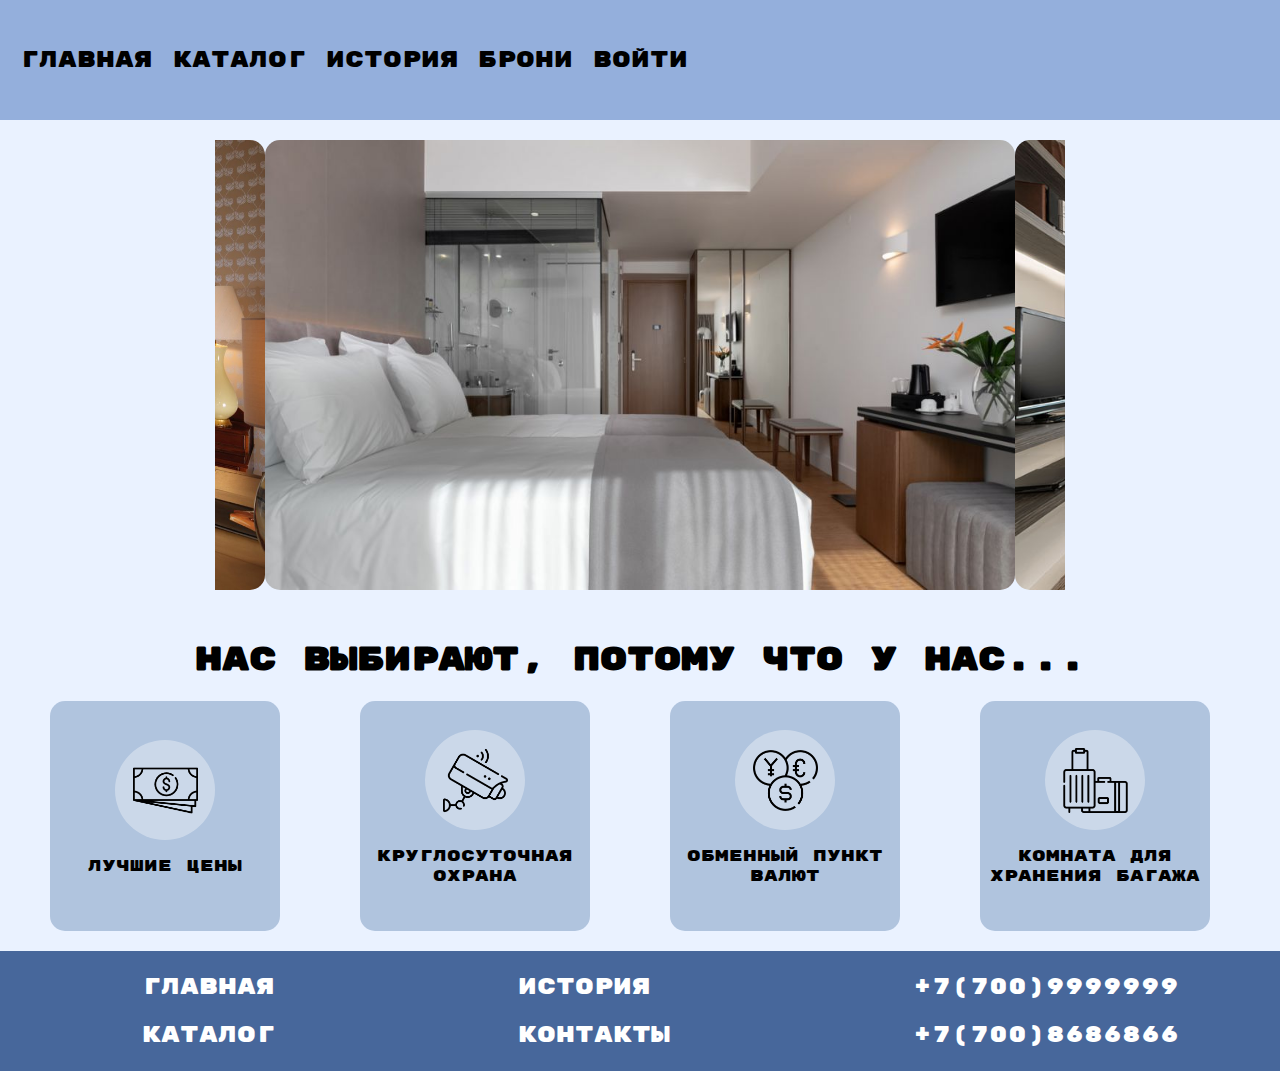
==== commit 023e8289: "update" ====
--- a/index.html
+++ b/index.html
@@ -40,9 +40,7 @@
                 <img src="./imgs/superior-room-twin.jpg" alt="" class="sliderImgs">
                 <img src="./imgs/kingroom.jpg" alt="" class="sliderImgs">
             </div>
-            <div class="text">
-                <p>отель </p>
-            </div>
+            
         </div>
         <h1>нас выбирают, потому что у нас...</h1>
         <div class="wrapper">
--- a/css/style.css
+++ b/css/style.css
@@ -4,9 +4,8 @@
     padding: 20px;
 }
 .row{
-    display: grid;
-    grid-template-columns: 600px 400px;
-    justify-content: space-around;
+    display: flex;
+    justify-content: center;
 }
 .imgs{
     width: 850px;
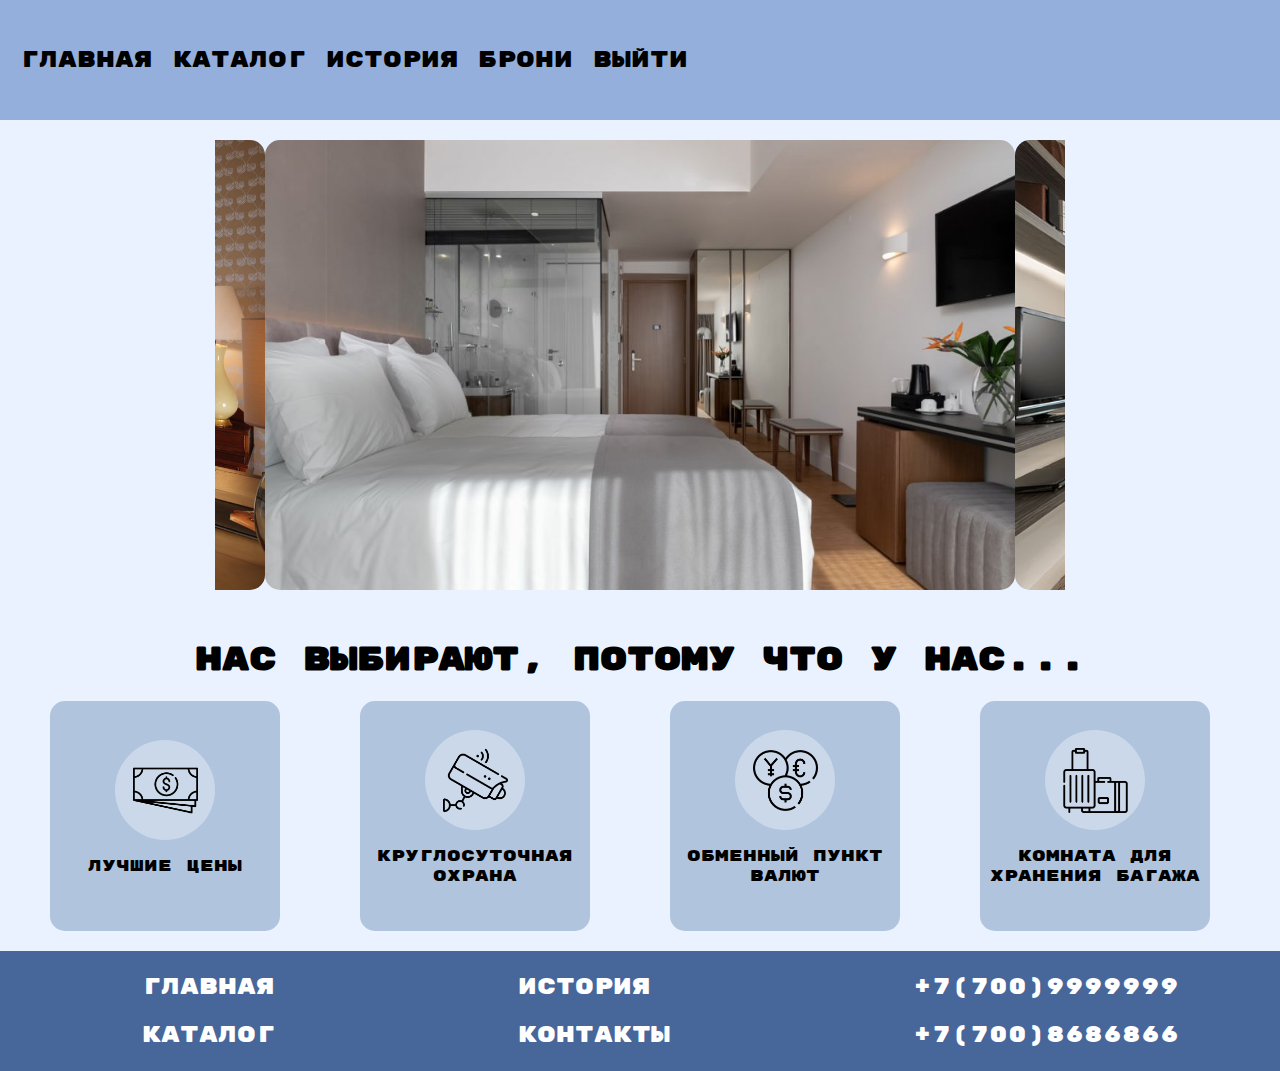
==== commit 46b1e1d7: "final?" ====
--- a/index.html
+++ b/index.html
@@ -25,7 +25,7 @@
                 <a href="history.html" class="menu_pText">история брони</a>
             </li>
             <li class="menu_p">
-                <a href="login.html" class="menu_pText">войти</a>
+                <a href="login.html" class="menu_pText" id="voyti"></a>
             </li>
             <div id="menu_logo">
                 <img src="" alt="" id="menu_logoImg">
@@ -99,5 +99,6 @@
     </footer>
     <script src="./js/slick.min.js"></script>
     <script src="./js/script.js"></script>
+    <script src="./js/header&footer.js"></script>
 </body>
 </html>